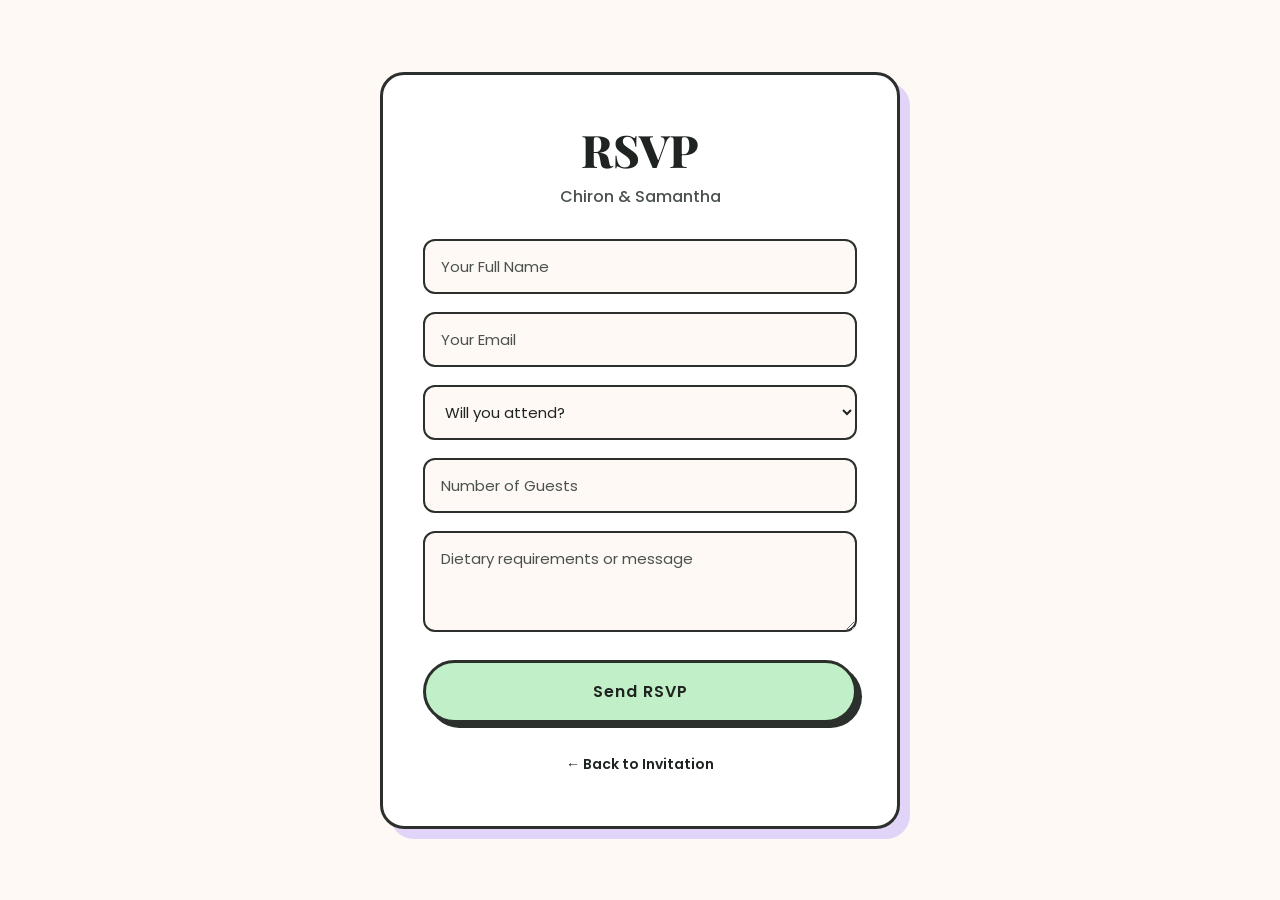
==== RSVP.html @ 9eda8910 "Add files via upload" ====
<!DOCTYPE html>
<html lang="en">
<head>
<meta charset="UTF-8">
<meta name="viewport" content="width=device-width, initial-scale=1.0">
<title>RSVP - Chiron & Samantha</title>

<link href="https://fonts.googleapis.com/css2?family=Playfair+Display:wght@600;800&family=Poppins:wght@400;500;600&display=swap" rel="stylesheet">

<style>
:root {
  /* Bold Pastel Palette */
  --pastel-bg: #FFF9F6;          /* Soft Off-White/Cream */
  --pastel-blush: #FFD6E0;       /* Soft Vivid Blush */
  --pastel-mint: #C1F0C8;        /* Vibrant Pastel Mint */
  --pastel-lavender: #E2D4F9;    /* Soft Rich Lavender */
  --pastel-peach: #FFE5EC;       /* Light Warm Peach */
  
  /* High-Contrast Anchors */
  --text-dark: #1F2421;          /* Deep Charcoal (High Contrast Legibility) */
  --border-dark: #2B302C;        /* Bold Structural Borders */
  --text-muted: #4A524D;        /* Secondary Text */
}

* {
  margin: 0;
  padding: 0;
  box-sizing: border-box;
}

body {
  font-family: "Poppins", sans-serif;
  background: var(--pastel-bg);
  color: var(--text-dark);
  display: flex;
  flex-direction: column; /* Stacks containers vertically */
  align-items: center;
  justify-content: center;
  gap: 30px;              /* Space between RSVP card and Wishing Well card */
  min-height: 100vh;
  padding: 40px 20px;
}

/* FORM CONTAINER */
.container {
  width: 100%;
  max-width: 520px;
  padding: 45px 40px;
  border-radius: 24px;
  background: #FFFFFF;
  border: 3px solid var(--border-dark);
  box-shadow: 10px 10px 0px var(--pastel-lavender);
  text-align: center;
}

/* TITLE */
h1, h3 {
  font-family: "Playfair Display", serif;
  font-weight: 800;
  color: var(--text-dark);
}

h1 {
  font-size: 2.8rem;
  margin-bottom: 5px;
}

h3 {
  font-size: 2rem;
  margin-bottom: 10px;
}

.subtitle {
  color: var(--text-muted);
  font-weight: 500;
  margin-bottom: 30px;
}

/* INPUTS */
form {
  display: flex;
  flex-direction: column;
  gap: 18px;
}

input, select, textarea {
  font-family: "Poppins", sans-serif;
  padding: 14px 16px;
  border-radius: 12px;
  border: 2px solid var(--border-dark);
  background: var(--pastel-bg);
  color: var(--text-dark);
  font-size: 15px;
  outline: none;
  transition: all 0.2s ease;
}

input::placeholder, textarea::placeholder {
  color: var(--text-muted);
}

input:focus, select:focus, textarea:focus {
  background: #FFFFFF;
  box-shadow: 4px 4px 0px var(--pastel-blush);
  transform: translate(-2px, -2px);
}

/* BUTTONS */
button, .wishing-well-btn {
  display: inline-block;
  text-decoration: none;
  margin-top: 10px;
  padding: 16px;
  border: 3px solid var(--border-dark);
  border-radius: 50px;
  background: var(--pastel-mint);
  color: var(--text-dark);
  font-family: "Poppins", sans-serif;
  font-size: 16px;
  font-weight: 600;
  letter-spacing: 1px;
  cursor: pointer;
  box-shadow: 5px 5px 0px var(--border-dark);
  transition: all 0.2s ease;
  width: 100%;
}

button:hover, .wishing-well-btn:hover {
  background: var(--pastel-blush);
  transform: translate(-2px, -2px);
  box-shadow: 7px 7px 0px var(--border-dark);
}

/* BACK LINK */
.back {
  display: inline-block;
  margin-top: 25px;
  font-size: 14px;
  font-weight: 600;
  color: var(--text-dark);
  text-decoration: none;
  padding: 6px 14px;
  border-radius: 20px;
  transition: all 0.2s ease;
}

.back:hover {
  background: var(--pastel-peach);
}
</style>
</head>
<body>

<div class="container">
  <h1>RSVP</h1>
  <p class="subtitle">Chiron & Samantha</p>

  <!-- SIMPLE EMAIL FORM -->
  <form action="mailto:your-email@example.com" method="POST" enctype="text/plain">
    
    <input type="text" name="Name" placeholder="Your Full Name" required>

    <input type="email" name="Email" placeholder="Your Email" required>

    <select name="Attendance" required>
      <option value="">Will you attend?</option>
      <option value="Yes">Joyfully Accept</option>
      <option value="No">Regretfully Decline</option>
    </select>

    <input type="number" name="Guests" placeholder="Number of Guests" min="1">

    <textarea name="Message" placeholder="Dietary requirements or message" rows="3"></textarea>

    <button type="submit">Send RSVP</button>
  </form>

  <a href="index.html" class="back">← Back to Invitation</a>
</div>



</body>
</html>
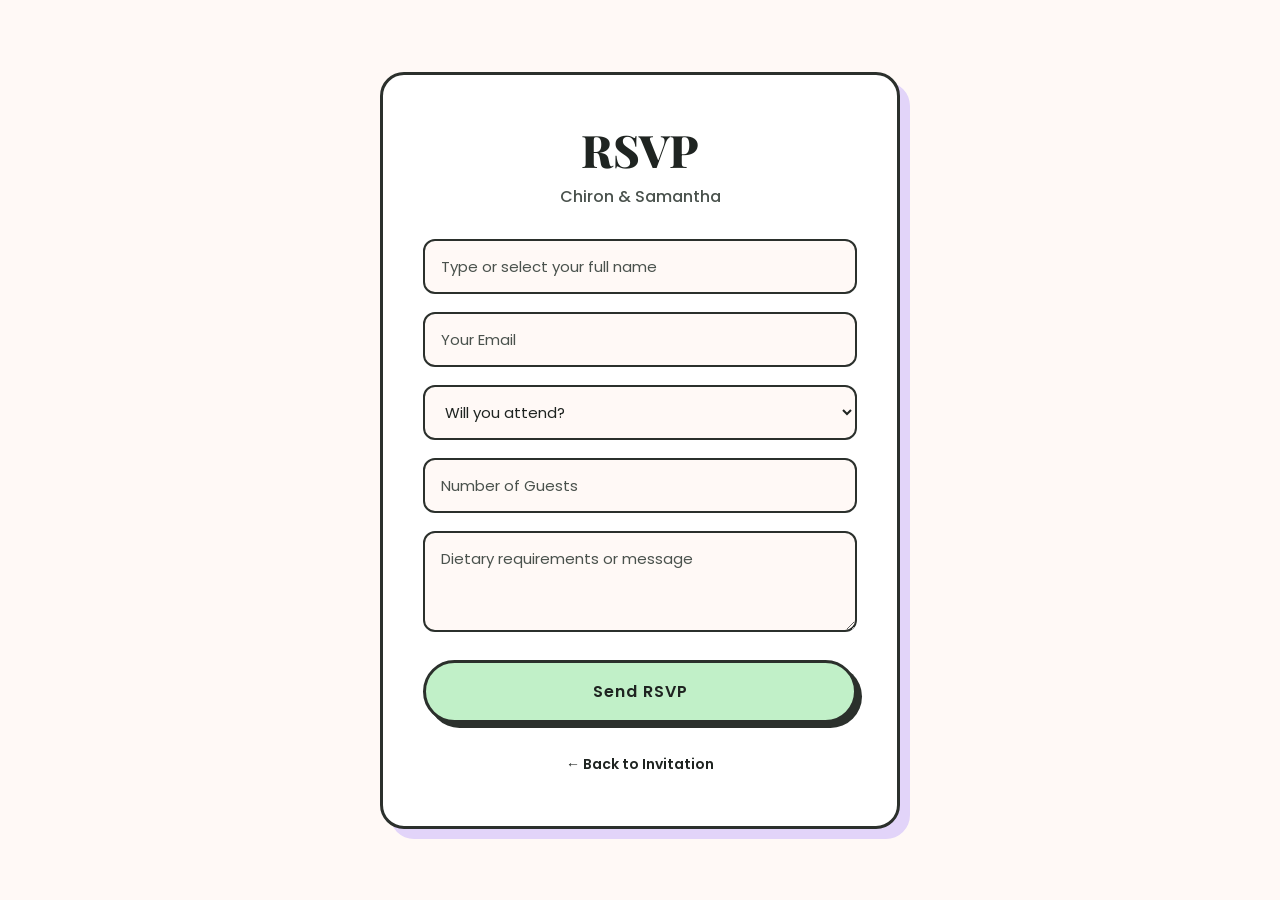
==== commit 6bf0a6aa: "Update RSVP.html" ====
--- a/RSVP.html
+++ b/RSVP.html
@@ -93,6 +93,7 @@
   font-size: 15px;
   outline: none;
   transition: all 0.2s ease;
+  width: 100%;
 }
 
 input::placeholder, textarea::placeholder {
@@ -103,6 +104,40 @@
   background: #FFFFFF;
   box-shadow: 4px 4px 0px var(--pastel-blush);
   transform: translate(-2px, -2px);
+}
+
+/* DYNAMIC KIDS SECTION */
+.kids-container {
+  display: none;
+  flex-direction: column;
+  gap: 12px;
+  text-align: left;
+  background: var(--pastel-peach);
+  padding: 18px;
+  border-radius: 16px;
+  border: 2px solid var(--border-dark);
+}
+
+.kids-title {
+  font-weight: 600;
+  font-size: 14px;
+  color: var(--text-dark);
+}
+
+.checkbox-group {
+  display: flex;
+  align-items: center;
+  gap: 10px;
+  font-size: 15px;
+  font-weight: 500;
+  cursor: pointer;
+}
+
+.checkbox-group input[type="checkbox"] {
+  width: 20px;
+  height: 20px;
+  accent-color: var(--border-dark);
+  cursor: pointer;
 }
 
 /* BUTTONS */
@@ -155,10 +190,11 @@
   <h1>RSVP</h1>
   <p class="subtitle">Chiron & Samantha</p>
 
-  <!-- SIMPLE EMAIL FORM -->
-  <form action="mailto:your-email@example.com" method="POST" enctype="text/plain">
+  <!-- FORM -->
+  <form action="https://formspree.io/f/xzeplane" method="POST">
     
-    <input type="text" name="Name" placeholder="Your Full Name" required>
+    <input type="text" id="nameInput" list="guestList" name="Name" placeholder="Type or select your full name" required autocomplete="off">
+    <datalist id="guestList"></datalist>
 
     <input type="email" name="Email" placeholder="Your Email" required>
 
@@ -168,6 +204,12 @@
       <option value="No">Regretfully Decline</option>
     </select>
 
+    <!-- DYNAMIC KIDS CHECKBOX SECTION -->
+    <div id="kidsSection" class="kids-container">
+      <span class="kids-title">Will your children be attending?</span>
+      <div id="kidsList"></div>
+    </div>
+
     <input type="number" name="Guests" placeholder="Number of Guests" min="1">
 
     <textarea name="Message" placeholder="Dietary requirements or message" rows="3"></textarea>
@@ -178,7 +220,90 @@
   <a href="index.html" class="back">← Back to Invitation</a>
 </div>
 
-
+<script>
+// Exact mappings based on your provided list
+const familyData = {
+  "Emma Attard": ["Lachlan Russell", "Alice Attard", "Timmy Attard", "Sophia Attard"],
+  "Josh Attard": ["Lachlan Russell", "Alice Attard", "Timmy Attard", "Sophia Attard"],
+  
+  "Tara Cleal": ["Mia Prentergast", "Lily Prentergast", "Noah Prentergast", "Oliver Prentergast", "Kayden Prentergast"],
+  "Gad Prentergast": ["Mia Prentergast", "Lily Prentergast", "Noah Prentergast", "Oliver Prentergast", "Kayden Prentergast"],
+  
+  "Leonie Genge": ["Archer Genge"],
+  "Richard Genge": ["Archer Genge"],
+  
+  "Lyndal Chaladan": ["Ryan Chaladan", "Nico Chaladan"],
+  "Samil Chaladan": ["Ryan Chaladan", "Nico Chaladan"],
+
+  "Angie Shaxson": ["Jayden Stubbs", "Siena Jones"],
+
+  "Chloe Shaxson": ["Mika Shaxson"],
+
+  "Amanda Selwood": ["Eli Selwood"],
+  "Keiren Selwood": ["Eli Selwood"]
+  
+};
+
+const allGuests = [
+  "Teisha Hoad", "Mark Edgington", "Jack Edgington", "Gwen Hoad", "Laurie Hoad",
+  "Judith Edgington", "John Edgington", "Vanessa Dent", "Wayne Steele", "Kayla Auty",
+  "Keira Steele", "Kael Steele", "Tynan Steele", "Julie Pieroz", "Gweneth Lily White",
+  "Hayden Steele", "Carol Steele", "Michelle Edgington", "Lauren Wilmott", "Mandy Carpenter",
+  "Bryce Carpenter", "Anne Martin", "Bob Martin", "Troy Martin", "Maddy Martin",
+  "Whitney Martin", "Tyler Martin", "Hope Martin", "Bailey Martin", "Megan Adams",
+  "Josh Mondy", "Dori Pieroz", "Ken Pieroz", "Kristy Pieroz", "Angie Pieroz", "Connor Shaxson",
+  "Shalan Walker", "Makaylah Adams", "Zachary Ridley", "Ashley Jennet", "Samantha Greentree",
+  "Kurtis Ford", "Cooper Trotman", "Jake Ashbrooke", "Claire Susan", "Lara Dye",
+  "Kim Hickson", "Peter Wilson", "Patrick Beadman", "Jess Beadman", "Nelly Elizabeth",
+  "Amanda Selwood", "Keiran Selwood", "Tahleha Aksu", "Emma Attard", "Josh Attard",
+  "Tara Cleal", "Gad Prentergast", "Leonie Genge", "Richard Genge", "Issac Genge",
+  "Lyndal Chaladan", "Samil Chaladan", "Angie Shaxson", "Chloe Shaxson", "Laura Myers", 
+  "Emelia Selwood", "Eli Selwood", "Ellie", "Simon Smith", "Amanda Auty"
+];
+
+// Populate datalist for autocompletion
+const datalist = document.getElementById("guestList");
+allGuests.forEach(guest => {
+  const option = document.createElement("option");
+  option.value = guest;
+  datalist.appendChild(option);
+});
+
+// Dynamic UI updates based on name input
+const nameInput = document.getElementById("nameInput");
+const kidsSection = document.getElementById("kidsSection");
+const kidsList = document.getElementById("kidsList");
+
+nameInput.addEventListener("input", function () {
+  const enteredName = this.value.trim().toLowerCase();
+  kidsList.innerHTML = ""; // Clear previous checkboxes
+
+  // Search through familyData ignoring case and matching partial names (e.g. "emma" matches "Emma Attard")
+  const matchedKey = Object.keys(familyData).find(key => {
+    const keyLower = key.toLowerCase();
+    return keyLower === enteredName || keyLower.startsWith(enteredName) || enteredName.startsWith(keyLower);
+  });
+
+  if (matchedKey && enteredName.length >= 3) {
+    familyData[matchedKey].forEach(child => {
+      const label = document.createElement("label");
+      label.className = "checkbox-group";
+      
+      const checkbox = document.createElement("input");
+      checkbox.type = "checkbox";
+      checkbox.name = `Attending Child - ${child}`;
+      checkbox.value = "Attending";
+
+      label.appendChild(checkbox);
+      label.appendChild(document.createTextNode(child));
+      kidsList.appendChild(label);
+    });
+    kidsSection.style.display = "flex";
+  } else {
+    kidsSection.style.display = "none";
+  }
+});
+</script>
 
 </body>
-</html>+</html>
